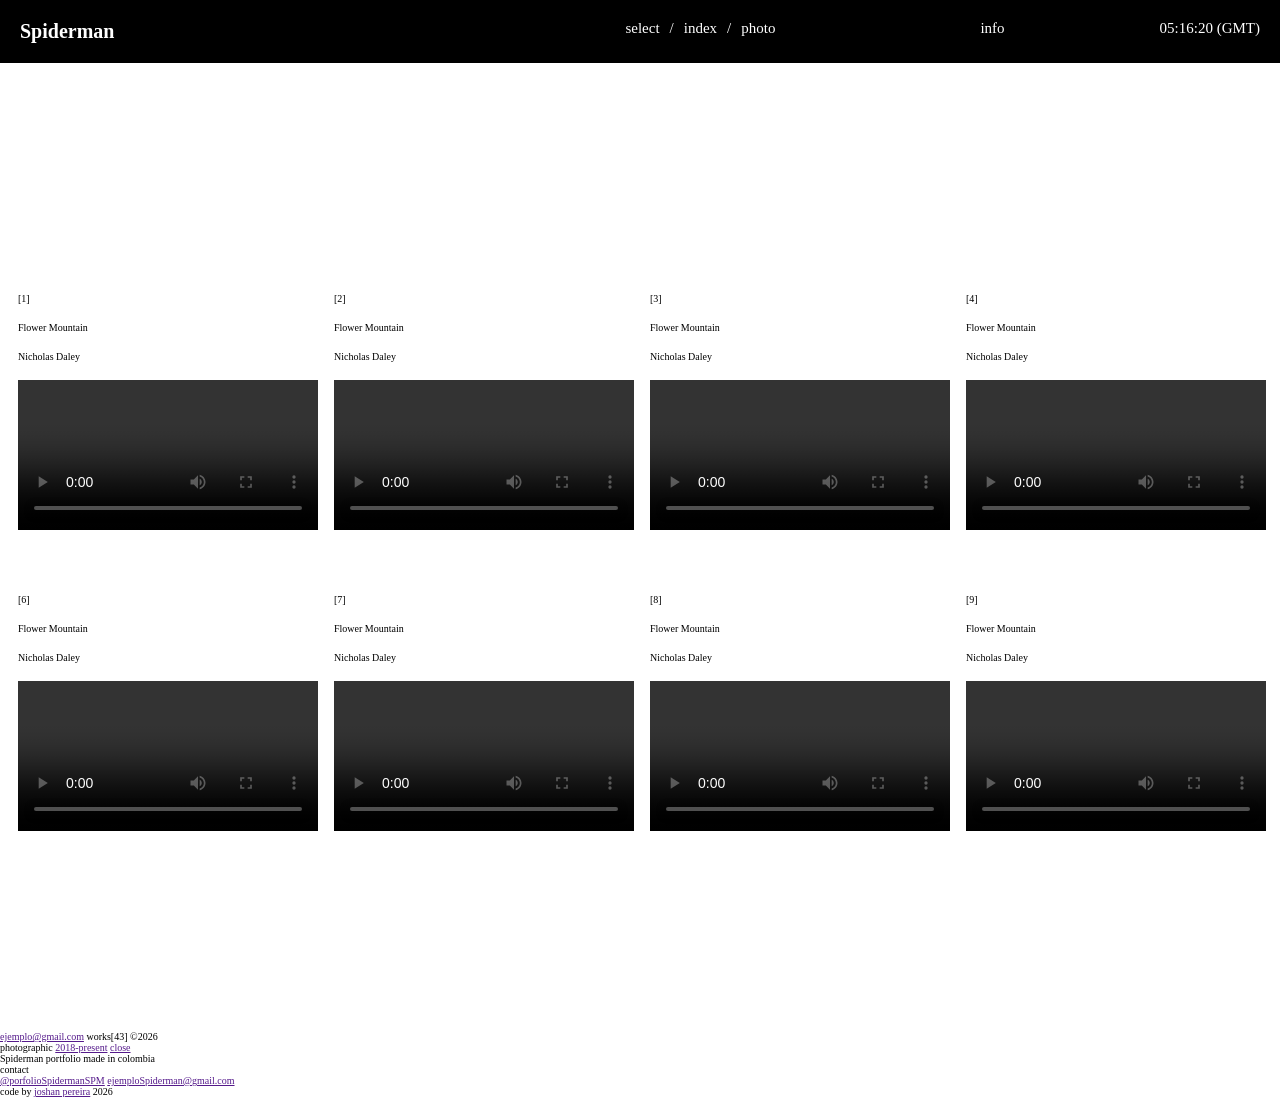
==== index.html @ a4f1843d "se creó el archivo index.html y se actualizó la navegación en index2.html y photo.html" ====
<!DOCTYPE html>
<html lang="en">
<head>
    <meta charset="UTF-8">
    <meta name="viewport" content="width=device-width, initial-scale=1.0">
    <title>Spiderman - porfolio</title>
    <link rel="stylesheet" href="css/styles.css">
</head>
<body>
    <header class="encabezado-principal">
        <nav>
            <a href="select.html">Spiderman</a>
            <div class="nav-right">
                <ul>
                    <li><a href="index.html">select</a></li>
                    <span>/</span>
                    <li><a href="index2.html">index</a></li>
                    <span>/</span>
                    <li><a href="photo.html">photo</a></li>    
                </ul>
                <div>
                    <a href="">info</a>
                    <p>05:16:20 (GMT)</p>
                </div>
            </div>
            
        </nav>
    </header>
    <main>
        <section class="home">
            <div>
                <p><span>[1]</span></p>
                <span>Flower Mountain</span>
                <span>Nicholas Daley</span>
                <video src="media/edit1.mp4" controls></video>
            </div>
            <div>
                <p><span>[2]</span></p>
                <span>Flower Mountain</span>
                <span>Nicholas Daley</span>
                <video src="media/edit2.mp4" controls></video>
            </div>
            <div>
                <p><span>[3]</span></p>
                <span>Flower Mountain</span>
                <span>Nicholas Daley</span>
                <video src="media/edit3.mp4" controls></video>
            </div>
            <div>
                <p><span>[4]</span></p>
                <span>Flower Mountain</span>
                <span>Nicholas Daley</span>
                <video src="media/edit4.mp4" controls></video>
            </div>
            <div>
                <p><span>[5]</span></p>
                <span>Flower Mountain</span>
                <span>Nicholas Daley</span>
                <video src="media/edit5.mp4" controls></video>
            </div>
            <div>
                <p><span>[6]</span></p>
                <span>Flower Mountain</span>
                <span>Nicholas Daley</span>
                <video src="media/edit6.mp4" controls></video>
            </div>
            <div>
                <p><span>[7]</span></p>
                <span>Flower Mountain</span>
                <span>Nicholas Daley</span>
                <video src="media/edit7.mp4" controls></video>
            </div>
            <div>
                <p><span>[8]</span></p>
                <span>Flower Mountain</span>
                <span>Nicholas Daley</span>
                <video src="media/edit8.mp4" controls></video>
            </div>
            <div>
                <p><span>[9]</span></p>
                <span>Flower Mountain</span>
                <span>Nicholas Daley</span>
                <video src="media/edit9.mp4" controls></video>
            </div>
            <div>
                <p><span>[10]</span></p>
                <span>Flower Mountain</span>
                <span>Nicholas Daley</span>
                <video src="media/edit10.mp4" controls></video>
            </div>
        </section>


    </main>
    <footer>
        <span><a href="">ejemplo@gmail.com</a></span>
        <span>works[43]</span>
        <span>©2026</span>
    </footer>

    <div>
        <nav>
            <span>photographic</span>
            <a href="">2018-present</a>
            <a href="">close</a>
        </nav>
        <section>
            <div>
                <p>Spiderman portfolio made in colombia</p>
            </div>
            <div>
                <p>contact</p>
                <a href="">@porfolioSpidermanSPM</a>
                <a href="">ejemploSpiderman@gmail.com</a>
            </div>
            <div>
                <span>code by <a href="">joshan pereira</a></span>
                <span>2026</span>
            </div>

        </section>

    </div>

</body>
</html>
---- css/styles.css ----
* {
    margin: 0;
    padding: 0;
    box-sizing: border-box;
}


html{
    font-size: 62.5%;
}

.encabezado-principal {
    background-color: #000000;
    color: #fff;
    padding: 2rem;
    text-align: center;
}

.encabezado-principal > nav {
    display: flex;
    justify-content: space-between;
    gap: 2rem;
}


.encabezado-principal > nav > a {
    color: #fff;
    text-decoration: none;
    font-size: 2rem;
    font-weight: bold;
}

.nav-right {
    display: flex;
    gap: 10rem;
}

.nav-right > ul {
    display: flex;
    gap: 1rem;
    list-style: none;
    margin-right: 10.5rem;
}

.nav-right > ul > li {
    font-size: 1.5rem;
    color: #fff;
}

.nav-right > ul > li > a {
    color: #fff;
    text-decoration: none;
}

.nav-right > ul > span {
    color: #fff;
    font-size: 1.5rem;
}


.nav-right > div {
    display: flex;
    gap: 5rem;
}

.nav-right > div > a {
    color: #fff;
    text-decoration: none;
    font-size: 1.5rem;
}

.nav-right > div > p {
    color: #fff;
    font-size: 1.5rem;
    margin-left: 10.5rem;
}

.home {
    display: grid;
    grid-template-columns: repeat(5, 1fr);
    padding: 23rem 1.8rem 20rem;
    column-gap: 1.6rem;
    row-gap: 6.4rem;
}

.home > div {
    display: flex;
    flex-direction: column;
    gap: 1.8rem;
}
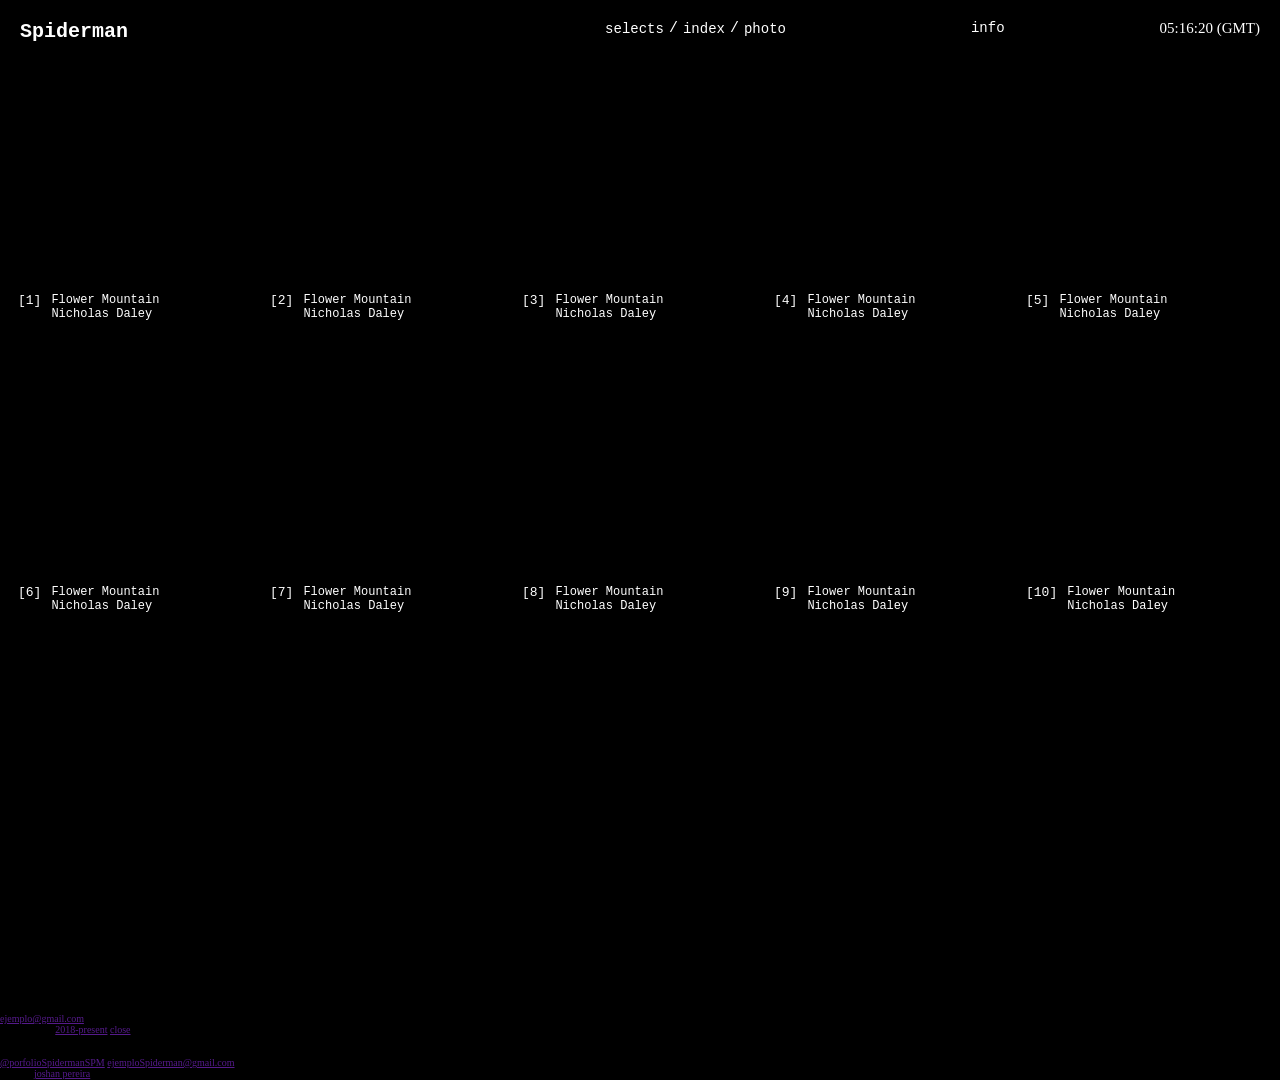
==== commit 18c64421: "se agregaron nuevas fuentes y se mejoró la estructura de estilos en styles.css; se actualizaron los " ====
--- a/index.html
+++ b/index.html
@@ -1,126 +1,201 @@
-<!DOCTYPE html>
+<!doctype html>
 <html lang="en">
-<head>
-    <meta charset="UTF-8">
-    <meta name="viewport" content="width=device-width, initial-scale=1.0">
+  <head>
+    <meta charset="UTF-8" />
+    <meta name="viewport" content="width=device-width, initial-scale=1.0" />
     <title>Spiderman - porfolio</title>
-    <link rel="stylesheet" href="css/styles.css">
-</head>
-<body>
+    <link rel="stylesheet" href="css/styles.css" />
+  </head>
+  <body>
     <header class="encabezado-principal">
-        <nav>
-            <a href="select.html">Spiderman</a>
-            <div class="nav-right">
-                <ul>
-                    <li><a href="index.html">select</a></li>
-                    <span>/</span>
-                    <li><a href="index2.html">index</a></li>
-                    <span>/</span>
-                    <li><a href="photo.html">photo</a></li>    
-                </ul>
-                <div>
-                    <a href="">info</a>
-                    <p>05:16:20 (GMT)</p>
-                </div>
-            </div>
-            
-        </nav>
+      <nav>
+        <a href="select.html">Spiderman</a>
+        <div class="nav-right">
+          <ul>
+            <li><a href="index.html">selects</a></li>
+            <span>/</span>
+            <li><a href="index2.html">index</a></li>
+            <span>/</span>
+            <li><a href="photo.html">photo</a></li>
+          </ul>
+          <div>
+            <a href="">info</a>
+            <p>05:16:20 (GMT)</p>
+          </div>
+        </div>
+      </nav>
     </header>
     <main>
-        <section class="home">
-            <div>
-                <p><span>[1]</span></p>
-                <span>Flower Mountain</span>
-                <span>Nicholas Daley</span>
-                <video src="media/edit1.mp4" controls></video>
-            </div>
-            <div>
-                <p><span>[2]</span></p>
-                <span>Flower Mountain</span>
-                <span>Nicholas Daley</span>
-                <video src="media/edit2.mp4" controls></video>
-            </div>
-            <div>
-                <p><span>[3]</span></p>
-                <span>Flower Mountain</span>
-                <span>Nicholas Daley</span>
-                <video src="media/edit3.mp4" controls></video>
-            </div>
-            <div>
-                <p><span>[4]</span></p>
-                <span>Flower Mountain</span>
-                <span>Nicholas Daley</span>
-                <video src="media/edit4.mp4" controls></video>
-            </div>
-            <div>
-                <p><span>[5]</span></p>
-                <span>Flower Mountain</span>
-                <span>Nicholas Daley</span>
-                <video src="media/edit5.mp4" controls></video>
-            </div>
-            <div>
-                <p><span>[6]</span></p>
-                <span>Flower Mountain</span>
-                <span>Nicholas Daley</span>
-                <video src="media/edit6.mp4" controls></video>
-            </div>
-            <div>
-                <p><span>[7]</span></p>
-                <span>Flower Mountain</span>
-                <span>Nicholas Daley</span>
-                <video src="media/edit7.mp4" controls></video>
-            </div>
-            <div>
-                <p><span>[8]</span></p>
-                <span>Flower Mountain</span>
-                <span>Nicholas Daley</span>
-                <video src="media/edit8.mp4" controls></video>
-            </div>
-            <div>
-                <p><span>[9]</span></p>
-                <span>Flower Mountain</span>
-                <span>Nicholas Daley</span>
-                <video src="media/edit9.mp4" controls></video>
-            </div>
-            <div>
-                <p><span>[10]</span></p>
-                <span>Flower Mountain</span>
-                <span>Nicholas Daley</span>
-                <video src="media/edit10.mp4" controls></video>
-            </div>
-        </section>
-
-
+      <section class="home">
+        <div class="card">
+          <div class="card-header">
+            <span class="indice">[1]</span>
+
+            <div class="card-texto">
+              <span>Flower Mountain</span>
+              <span>Nicholas Daley</span>
+            </div>
+          </div>
+
+          <a href="#" class="card-media">
+            <video src="media/edit1.mp4" autoplay muted loop></video>
+          </a>
+        </div>
+
+        <div class="card">
+          <div class="card-header">
+            <span class="indice">[2]</span>
+
+            <div class="card-texto">
+              <span>Flower Mountain</span>
+              <span>Nicholas Daley</span>
+            </div>
+          </div>
+
+          <a href="#" class="card-media">
+            <video src="media/edit2.mp4" autoplay muted loop></video>
+          </a>
+        </div>
+        <div class="card">
+          <div class="card-header">
+            <span class="indice">[3]</span>
+
+            <div class="card-texto">
+              <span>Flower Mountain</span>
+              <span>Nicholas Daley</span>
+            </div>
+          </div>
+
+          <a href="#" class="card-media">
+            <video src="media/edit3.mp4" autoplay muted loop></video>
+          </a>
+        </div>
+        <div class="card">
+          <div class="card-header">
+            <span class="indice">[4]</span>
+
+            <div class="card-texto">
+              <span>Flower Mountain</span>
+              <span>Nicholas Daley</span>
+            </div>
+          </div>
+
+          <a href="#" class="card-media">
+            <video src="media/edit4.mp4" autoplay muted loop></video>
+          </a>
+        </div>
+        <div class="card">
+          <div class="card-header">
+            <span class="indice">[5]</span>
+
+            <div class="card-texto">
+              <span>Flower Mountain</span>
+              <span>Nicholas Daley</span>
+            </div>
+          </div>
+
+          <a href="#" class="card-media">
+            <video src="media/edit5.mp4" autoplay muted loop></video>
+          </a>
+        </div>
+        <div class="card">
+          <div class="card-header">
+            <span class="indice">[6]</span>
+
+            <div class="card-texto">
+              <span>Flower Mountain</span>
+              <span>Nicholas Daley</span>
+            </div>
+          </div>
+
+          <a href="#" class="card-media">
+            <video src="media/edit6.mp4" autoplay muted loop></video>
+          </a>
+        </div>
+        <div class="card">
+          <div class="card-header">
+            <span class="indice">[7]</span>
+
+            <div class="card-texto">
+              <span>Flower Mountain</span>
+              <span>Nicholas Daley</span>
+            </div>
+          </div>
+
+          <a href="#" class="card-media">
+            <video src="media/edit7.mp4" autoplay muted loop></video>
+          </a>
+        </div>
+        <div class="card">
+          <div class="card-header">
+            <span class="indice">[8]</span>
+
+            <div class="card-texto">
+              <span>Flower Mountain</span>
+              <span>Nicholas Daley</span>
+            </div>
+          </div>
+
+          <a href="#" class="card-media">
+            <video src="media/edit8.mp4" autoplay muted loop></video>
+          </a>
+        </div>
+        <div class="card">
+          <div class="card-header">
+            <span class="indice">[9]</span>
+
+            <div class="card-texto">
+              <span>Flower Mountain</span>
+              <span>Nicholas Daley</span>
+            </div>
+          </div>
+
+          <a href="#" class="card-media">
+            <video src="media/edit9.mp4" autoplay muted loop></video>
+          </a>
+        </div>
+        <div class="card">
+          <div class="card-header">
+            <span class="indice">[10]</span>
+
+            <div class="card-texto">
+              <span>Flower Mountain</span>
+              <span>Nicholas Daley</span>
+            </div>
+          </div>
+
+          <a href="#" class="card-media">
+            <video src="media/edit10.mp4" autoplay muted loop></video>
+          </a>
+        </div>
+      </section>
     </main>
     <footer>
-        <span><a href="">ejemplo@gmail.com</a></span>
-        <span>works[43]</span>
-        <span>©2026</span>
+      <span><a href="">ejemplo@gmail.com</a></span>
+      <span>works[43]</span>
+      <span>©2026</span>
     </footer>
 
-    <div>
-        <nav>
-            <span>photographic</span>
-            <a href="">2018-present</a>
-            <a href="">close</a>
-        </nav>
-        <section>
-            <div>
-                <p>Spiderman portfolio made in colombia</p>
-            </div>
-            <div>
-                <p>contact</p>
-                <a href="">@porfolioSpidermanSPM</a>
-                <a href="">ejemploSpiderman@gmail.com</a>
-            </div>
-            <div>
-                <span>code by <a href="">joshan pereira</a></span>
-                <span>2026</span>
-            </div>
-
-        </section>
-
-    </div>
-
-</body>
-</html>+    <section>
+      <nav>
+        <span>photographic</span>
+        <a href="">2018-present</a>
+        <a href="">close</a>
+      </nav>
+      <section>
+        <div>
+          <p>Spiderman portfolio made in colombia</p>
+        </div>
+        <div>
+          <p>contact</p>
+          <a href="">@porfolioSpidermanSPM</a>
+          <a href="">ejemploSpiderman@gmail.com</a>
+        </div>
+        <div>
+          <span>code by <a href="">joshan pereira</a></span>
+          <span>2026</span>
+        </div>
+      </section>
+    </section>
+  </body>
+</html>
--- a/css/styles.css
+++ b/css/styles.css
@@ -1,7 +1,29 @@
+@font-face {
+    font-family: "Geist Mono", monospace;
+    src: url(../font/Geist_Mono/GeistMono-VariableFont_wght.ttf) format("truetype");
+}
+
+@font-face {
+    font-family: 'Switzer Regular' monospace;
+    src: url(../font/Switzer/Switzer-Black.otf) format("truetype");
+
+}
+
+
 * {
     margin: 0;
     padding: 0;
     box-sizing: border-box;
+}
+
+:root{
+    --bg:#000000;
+    --font-primary: 'Switzer Regular', monospace;
+    --font-secondary: 'Geist Mono', monospace;
+}
+
+body {
+    background-color: var(--bg);
 }
 
 
@@ -10,7 +32,7 @@
 }
 
 .encabezado-principal {
-    background-color: #000000;
+    background-color: var(--bg);
     color: #fff;
     padding: 2rem;
     text-align: center;
@@ -27,17 +49,18 @@
     color: #fff;
     text-decoration: none;
     font-size: 2rem;
-    font-weight: bold;
+    font-family: var(--font-primary);
+    font-weight: 900;
 }
 
 .nav-right {
     display: flex;
-    gap: 10rem;
+    gap: 8rem;
 }
 
 .nav-right > ul {
     display: flex;
-    gap: 1rem;
+    gap: 0.5rem;
     list-style: none;
     margin-right: 10.5rem;
 }
@@ -50,11 +73,17 @@
 .nav-right > ul > li > a {
     color: #fff;
     text-decoration: none;
+    font-size: 1.4rem;
+    text-align: center;
+    font-weight: 200;
+    font-family: var(--font-primary);
 }
 
 .nav-right > ul > span {
     color: #fff;
     font-size: 1.5rem;
+    font: 900;
+    font-family: var(--font-primary);
 }
 
 
@@ -67,6 +96,10 @@
     color: #fff;
     text-decoration: none;
     font-size: 1.5rem;
+    font-size: 1.4rem;
+    text-align: center;
+    font-weight: 500;
+    font-family: var(--font-primary);
 }
 
 .nav-right > div > p {
@@ -83,9 +116,46 @@
     row-gap: 6.4rem;
 }
 
-.home > div {
-    display: flex;
-    flex-direction: column;
-    gap: 1.8rem;
+.card{
+    display:flex;
+    flex-direction:column;
+    gap:1rem;
 }
 
+
+.card-header{
+    display:flex;
+    align-items:flex-start;
+    gap:1rem;
+}
+
+.indice{
+    font-size:1.3rem;
+    color:white;
+    font-family: var(--font-secondary);
+}
+
+.card-texto{
+    display:flex;
+    flex-direction:column;
+    font-family: var(--font-primary);
+    font-size:1.2rem;
+    color:white;
+}
+
+.card-texto :nth-child(1){
+    font-family: var(--font-primary);
+}
+
+.card-media{
+    display:block;
+    width:100%;
+    height:19rem;
+    overflow:hidden;
+}
+
+.card-media video{
+    width:100%;
+    height:100%;
+    object-fit:cover;
+}
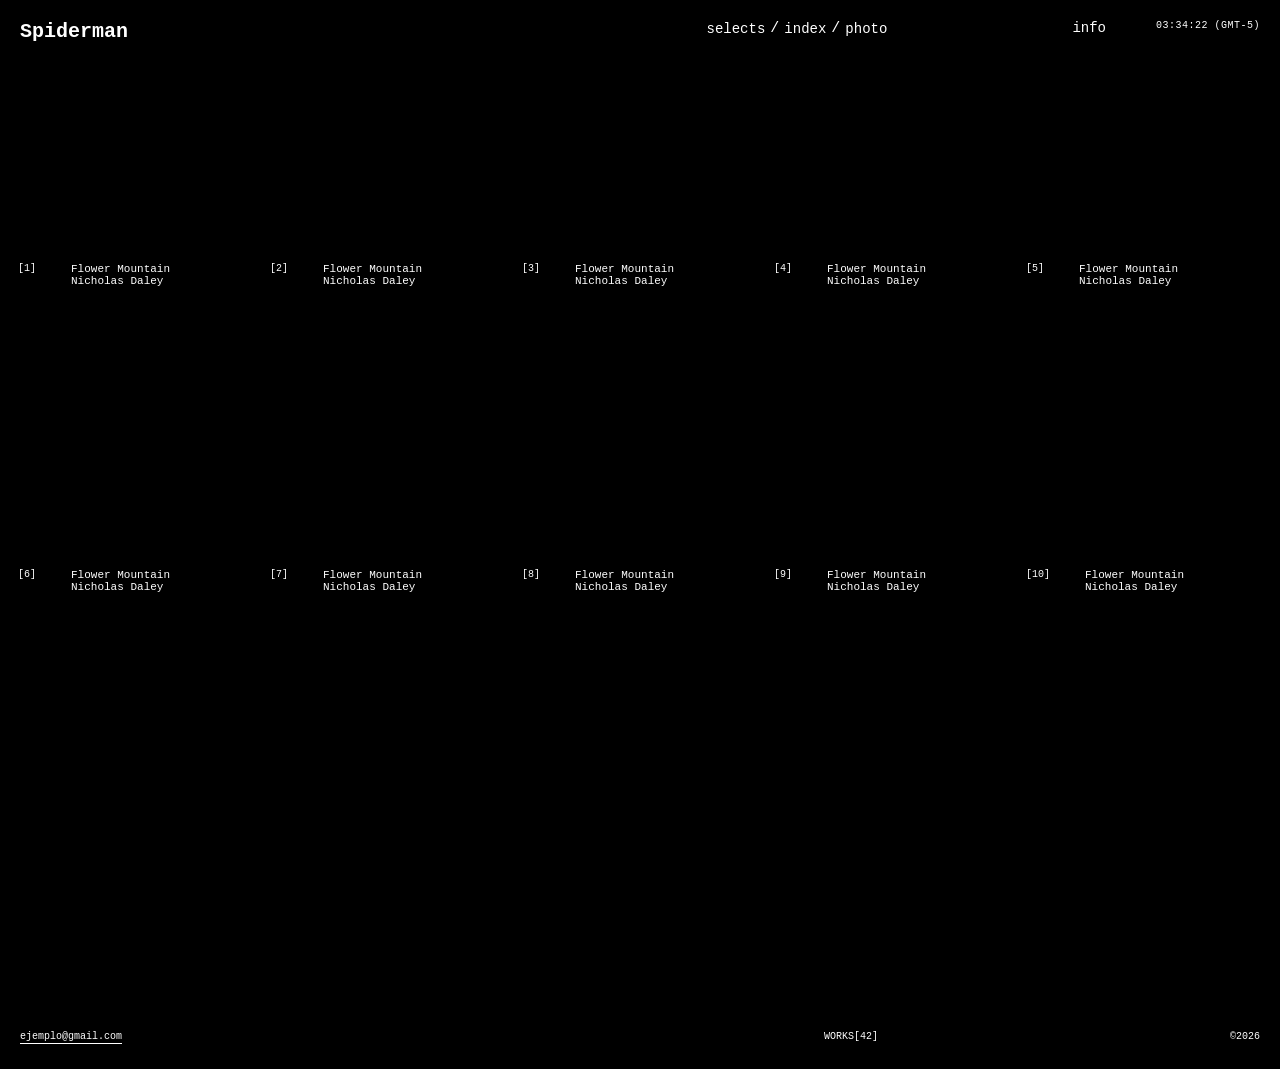
==== commit 94423421: "se crearon todos los ajustes de las secciones de photo" ====
--- a/index.html
+++ b/index.html
@@ -14,13 +14,13 @@
           <ul>
             <li><a href="index.html">selects</a></li>
             <span>/</span>
-            <li><a href="index2.html">index</a></li>
+            <li><a href="indice.html">index</a></li>
             <span>/</span>
             <li><a href="photo.html">photo</a></li>
           </ul>
           <div>
             <a href="">info</a>
-            <p>05:16:20 (GMT)</p>
+            <div class="clock" id="gmt-clock">00:00:00 (GMT)</div>
           </div>
         </div>
       </nav>
@@ -171,12 +171,12 @@
       </section>
     </main>
     <footer>
-      <span><a href="">ejemplo@gmail.com</a></span>
-      <span>works[43]</span>
+      <a href="">ejemplo@gmail.com</a>
+      <span>WORKS[42]</span>
       <span>©2026</span>
     </footer>
 
-    <section>
+    <section class="box-oculta">
       <nav>
         <span>photographic</span>
         <a href="">2018-present</a>
@@ -197,5 +197,7 @@
         </div>
       </section>
     </section>
+
+    <script src="js/clock.js"></script>
   </body>
 </html>
--- a/css/styles.css
+++ b/css/styles.css
@@ -26,6 +26,11 @@
     background-color: var(--bg);
 }
 
+/* Ocultar la barra de desplazamiento en navegadores basados en WebKit */
+html::-webkit-scrollbar {
+  display: none;
+}
+
 
 html{
     font-size: 62.5%;
@@ -108,10 +113,16 @@
     margin-left: 10.5rem;
 }
 
+.clock {
+  font-family: "Monaco", "Courier New", monospace;
+  font-size: 10px;
+  letter-spacing: 0.5px;
+}
+
 .home {
     display: grid;
     grid-template-columns: repeat(5, 1fr);
-    padding: 23rem 1.8rem 20rem;
+    padding: 20rem 1.8rem 20rem;
     column-gap: 1.6rem;
     row-gap: 6.4rem;
 }
@@ -130,7 +141,7 @@
 }
 
 .indice{
-    font-size:1.3rem;
+    font-size:1rem;
     color:white;
     font-family: var(--font-secondary);
 }
@@ -139,8 +150,9 @@
     display:flex;
     flex-direction:column;
     font-family: var(--font-primary);
-    font-size:1.2rem;
+    font-size:1.1rem;
     color:white;
+    padding: 0 0 1.8rem 2.5rem;
 }
 
 .card-texto :nth-child(1){
@@ -158,4 +170,33 @@
     width:100%;
     height:100%;
     object-fit:cover;
-}+}
+
+.box-oculta{
+    display:none;
+}
+
+
+footer{
+    display:flex;
+    justify-content:space-between;
+    gap:2rem;
+    padding:2rem;
+    font-family: var(--font-primary);
+    font-size:1rem;
+    color:white;
+}
+
+
+footer > a {
+    color: #fff;
+    text-decoration: none;
+    border-bottom: 0.1rem solid #fff;
+    padding-bottom: 0.1rem;
+
+}
+
+footer > span:nth-child(3){font-size: 1rem;}
+
+footer > span:nth-child(2){margin-left: 35rem;}
+
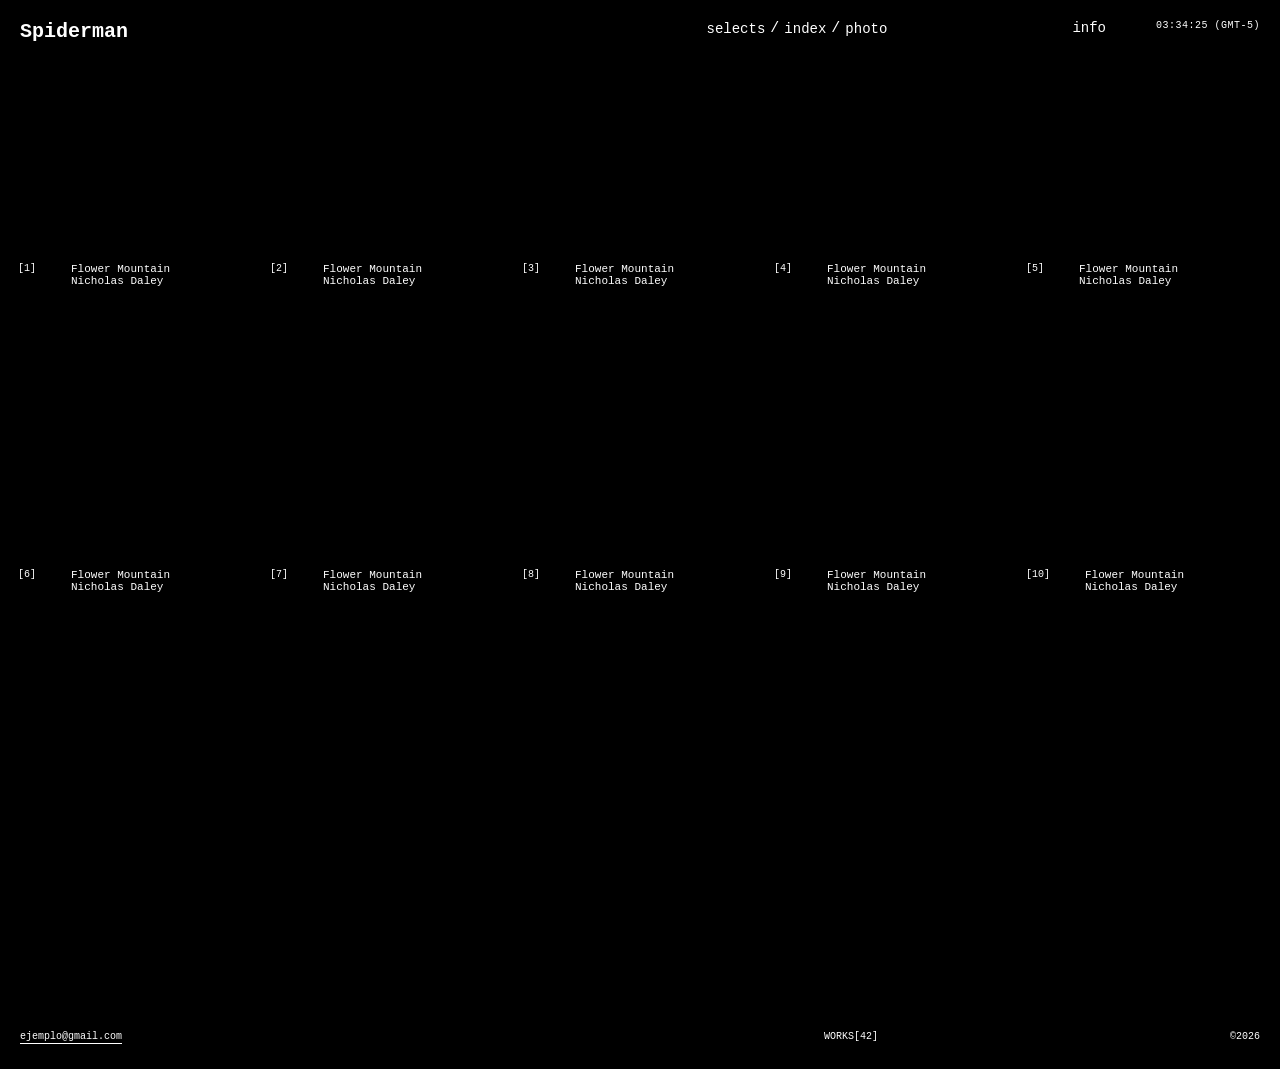
==== commit 5230c255: "se hicieron las animaciones de inde e indice, (tiene algunos fallos)" ====
--- a/index.html
+++ b/index.html
@@ -7,7 +7,7 @@
     <link rel="stylesheet" href="css/styles.css" />
   </head>
   <body>
-    <header class="encabezado-principal">
+    <header class="encabezado-principal" id="header-principal">
       <nav>
         <a href="select.html">Spiderman</a>
         <div class="nav-right">
@@ -199,5 +199,6 @@
     </section>
 
     <script src="js/clock.js"></script>
+    <script src="js/index.js"></script>
   </body>
 </html>
--- a/css/styles.css
+++ b/css/styles.css
@@ -200,3 +200,52 @@
 
 footer > span:nth-child(2){margin-left: 35rem;}
 
+/* ── HOVER EFFECT index.html ── */
+.card-media {
+  transform: translateZ(0);
+  backface-visibility: hidden;
+}
+
+.card-media video {
+  transition: opacity 0.6s ease;
+}
+
+.card-header {
+  position: relative;
+  z-index: 102;
+  transition: opacity 0.4s ease;
+}
+
+body.hovering #header-principal {
+  background: rgba(0, 0, 0, 0);
+  position: fixed;
+  top: 0; left: 0; right: 0;
+  z-index: 500;
+}
+
+body.hovering .card:not(.active) .card-media {
+  opacity: 0;
+}
+
+body.hovering .card-header {
+  opacity: 0.45;
+  color: #fff;
+}
+
+body.hovering .card.active .card-media {
+  opacity: 1;
+  z-index: 101;
+}
+
+body.hovering .card.active .card-header {
+  opacity: 1;
+}
+
+#video-bg {
+  position: fixed;
+  top: 0; left: 0;
+  width: 100vw; height: 100vh;
+  object-fit: cover;
+  z-index: 100;
+  pointer-events: none;
+}
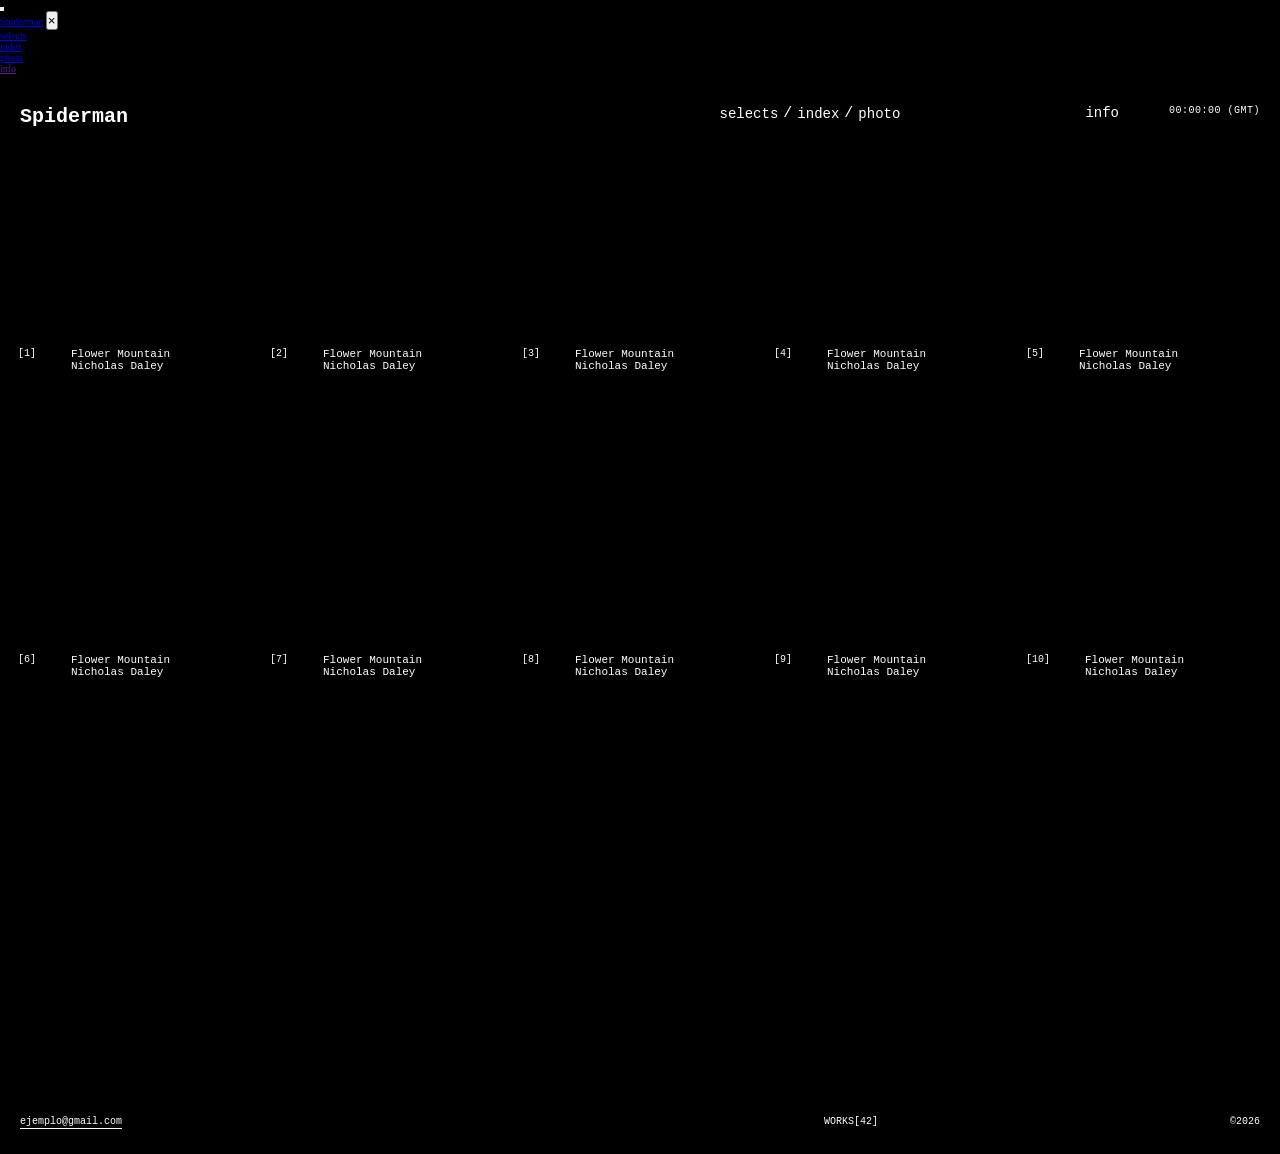
==== commit 0d12b0d8: "se crearon las animaciones que faltaban (faltan unos detallitos)" ====
--- a/index.html
+++ b/index.html
@@ -5,8 +5,33 @@
     <meta name="viewport" content="width=device-width, initial-scale=1.0" />
     <title>Spiderman - porfolio</title>
     <link rel="stylesheet" href="css/styles.css" />
+    <link rel="stylesheet" href="css/responsive-index.css" />
   </head>
   <body>
+    <!-- Menú Hamburguesa -->
+    <button id="menu-toggle" class="menu-toggle">
+      <span></span>
+      <span></span>
+      <span></span>
+    </button>
+
+    <!-- Menú Lateral -->
+    <nav id="side-menu" class="side-menu">
+      <div class="menu-header">
+        <a href="select.html">Spiderman</a>
+        <button id="menu-close" class="menu-close">×</button>
+      </div>
+      <ul class="menu-nav">
+        <li><a href="index.html">selects</a></li>
+        <li><a href="indice.html">index</a></li>
+        <li><a href="photo.html">photo</a></li>
+      </ul>
+      <div class="menu-footer">
+        <a href="">info</a>
+        <div class="clock" id="gmt-clock">00:00:00 (GMT)</div>
+      </div>
+    </nav>
+
     <header class="encabezado-principal" id="header-principal">
       <nav>
         <a href="select.html">Spiderman</a>
@@ -177,28 +202,42 @@
     </footer>
 
     <section class="box-oculta">
-      <nav>
-        <span>photographic</span>
-        <a href="">2018-present</a>
-        <a href="">close</a>
+      <nav class="box-nav">
+        <span class="sp">spiderman</span>
+        <div class="box-nav-titulo">
+          <span>Photographic works</span>
+          <span>2018—Present</span>
+        </div>
+        <a href="" class="box-close">Close</a>
       </nav>
-      <section>
-        <div>
-          <p>Spiderman portfolio made in colombia</p>
-        </div>
-        <div>
-          <p>contact</p>
+      <div class="box-contenido">
+        <div class="box-descripcion">
+          <p>Spiderman portfolio made<br />in Colombia.</p>
+        </div>
+        <div class="box-contacto">
+          <p>Contact</p>
           <a href="">@porfolioSpidermanSPM</a>
           <a href="">ejemploSpiderman@gmail.com</a>
         </div>
-        <div>
-          <span>code by <a href="">joshan pereira</a></span>
+        <div class="box-accolades">
+          <p>Accolades</p>
           <span>2026</span>
-        </div>
-      </section>
+          <span>Best portfolio — Colombia</span>
+        </div>
+        <div class="box-representacion">
+          <p>Representation</p>
+          <span>Colombia</span>
+          <a href="">Joshan Pereira</a>
+        </div>
+        <div class="box-footer">
+          <span>Code by <a href="">Joshan Pereira</a></span>
+          <span>©2026</span>
+        </div>
+      </div>
     </section>
 
     <script src="js/clock.js"></script>
     <script src="js/index.js"></script>
+    <script src="js/menu-hamburguesa.js"></script>
   </body>
 </html>
--- a/css/styles.css
+++ b/css/styles.css
@@ -172,10 +172,174 @@
     object-fit:cover;
 }
 
-.box-oculta{
-    display:none;
-}
-
+
+
+/* ── INFO PANEL ── */
+
+body:has(.box-oculta.visible) .encabezado-principal {
+  opacity: 0;
+  pointer-events: none;
+  transition: opacity 0.3s ease;
+}
+
+.box-oculta {
+  display: block;
+  position: fixed;
+  top: 0; left: 0;
+  width: 100vw; height: 100vh;
+  z-index: 800;
+  opacity: 0;
+  pointer-events: none;
+  transition: opacity 0.6s ease;
+  overflow-y: auto;
+}
+
+.box-oculta::before {
+  content: '';
+  position: fixed;
+  top: 0; left: 0;
+  width: 100%; height: 100%;
+  background: rgba(0, 0, 0, 0.6);
+  backdrop-filter: blur(14px);
+  -webkit-backdrop-filter: blur(14px);
+  mask-image: linear-gradient(to bottom, transparent 0%, black 55%);
+  -webkit-mask-image: linear-gradient(to bottom, transparent 0%, black 55%);
+  z-index: -1;
+}
+
+.box-oculta.visible {
+  opacity: 1;
+  pointer-events: all;
+}
+
+/* Nav del panel */
+.box-nav {
+  display: flex;
+  justify-content: flex-end;
+  align-items: center;
+  padding: 2rem 2.4rem;
+  width: 100%;
+}
+
+.sp {
+  margin-right: 87rem;
+}
+
+.box-nav span,
+.box-nav a {
+  color: #fff;
+  text-decoration: none;
+  font-family: var(--font-primary);
+  font-size: 1.4rem;
+}
+
+.box-nav-titulo {
+  display: flex;
+  flex-direction: column;
+  align-items: center;
+  gap: 2px;
+  margin-right: 20rem;
+}
+
+.box-nav-titulo span:nth-child(2) {
+  text-decoration: underline;
+  text-underline-offset: 3px;
+}
+
+.box-close {
+  cursor: pointer;
+  opacity: 0.7;
+  transition: opacity 0.2s ease;
+  margin-right: 25rem;
+}
+
+.box-close:hover { opacity: 1; }
+
+/* Animación elemento por elemento */
+.box-nav,
+.box-descripcion,
+.box-contacto,
+.box-accolades,
+.box-representacion,
+.box-footer {
+  opacity: 0;
+  transform: translateY(-10px);
+  transition: opacity 0.4s ease, transform 0.4s ease;
+}
+
+.box-oculta.visible .box-nav         { opacity: 1; transform: translateY(0); transition-delay: 0.05s; }
+.box-oculta.visible .box-descripcion { opacity: 1; transform: translateY(0); transition-delay: 0.15s; }
+.box-oculta.visible .box-contacto    { opacity: 1; transform: translateY(0); transition-delay: 0.25s; }
+.box-oculta.visible .box-accolades   { opacity: 1; transform: translateY(0); transition-delay: 0.35s; }
+.box-oculta.visible .box-representacion { opacity: 1; transform: translateY(0); transition-delay: 0.45s; }
+.box-oculta.visible .box-footer      { opacity: 1; transform: translateY(0); transition-delay: 0.55s; }
+
+/* Contenido */
+.box-contenido {
+  position: absolute;
+  right: 4rem;
+  top: 8rem;
+  width: 28rem;
+  display: flex;
+  flex-direction: column;
+  gap: 4rem;
+}
+
+.box-descripcion p,
+.box-contacto p,
+.box-accolades p,
+.box-representacion p {
+  font-family: var(--font-secondary);
+  font-size: 1rem;
+  color: #fff;
+  letter-spacing: 0.08em;
+  text-transform: uppercase;
+  margin-bottom: 1.2rem;
+  opacity: 0.5;
+}
+
+.box-descripcion p:first-child {
+  opacity: 1;
+  text-transform: none;
+  line-height: 1.6;
+  letter-spacing: 0.05em;
+}
+
+.box-contacto a,
+.box-accolades span,
+.box-representacion span,
+.box-representacion a {
+  display: block;
+  font-family: var(--font-secondary);
+  font-size: 1rem;
+  color: #fff;
+  text-decoration: none;
+  letter-spacing: 0.06em;
+  line-height: 1.8;
+}
+
+.box-contacto a,
+.box-representacion a {
+  text-decoration: underline;
+  text-underline-offset: 3px;
+}
+
+.box-footer {
+  display: flex;
+  flex-direction: column;
+  gap: 4px;
+  margin-top: 4rem;
+  opacity: 0.4;
+}
+
+.box-footer span,
+.box-footer a {
+  font-family: var(--font-secondary);
+  font-size: 0.9rem;
+  color: #fff;
+  text-decoration: none;
+  letter-spacing: 0.06em;
+}
 
 footer{
     display:flex;
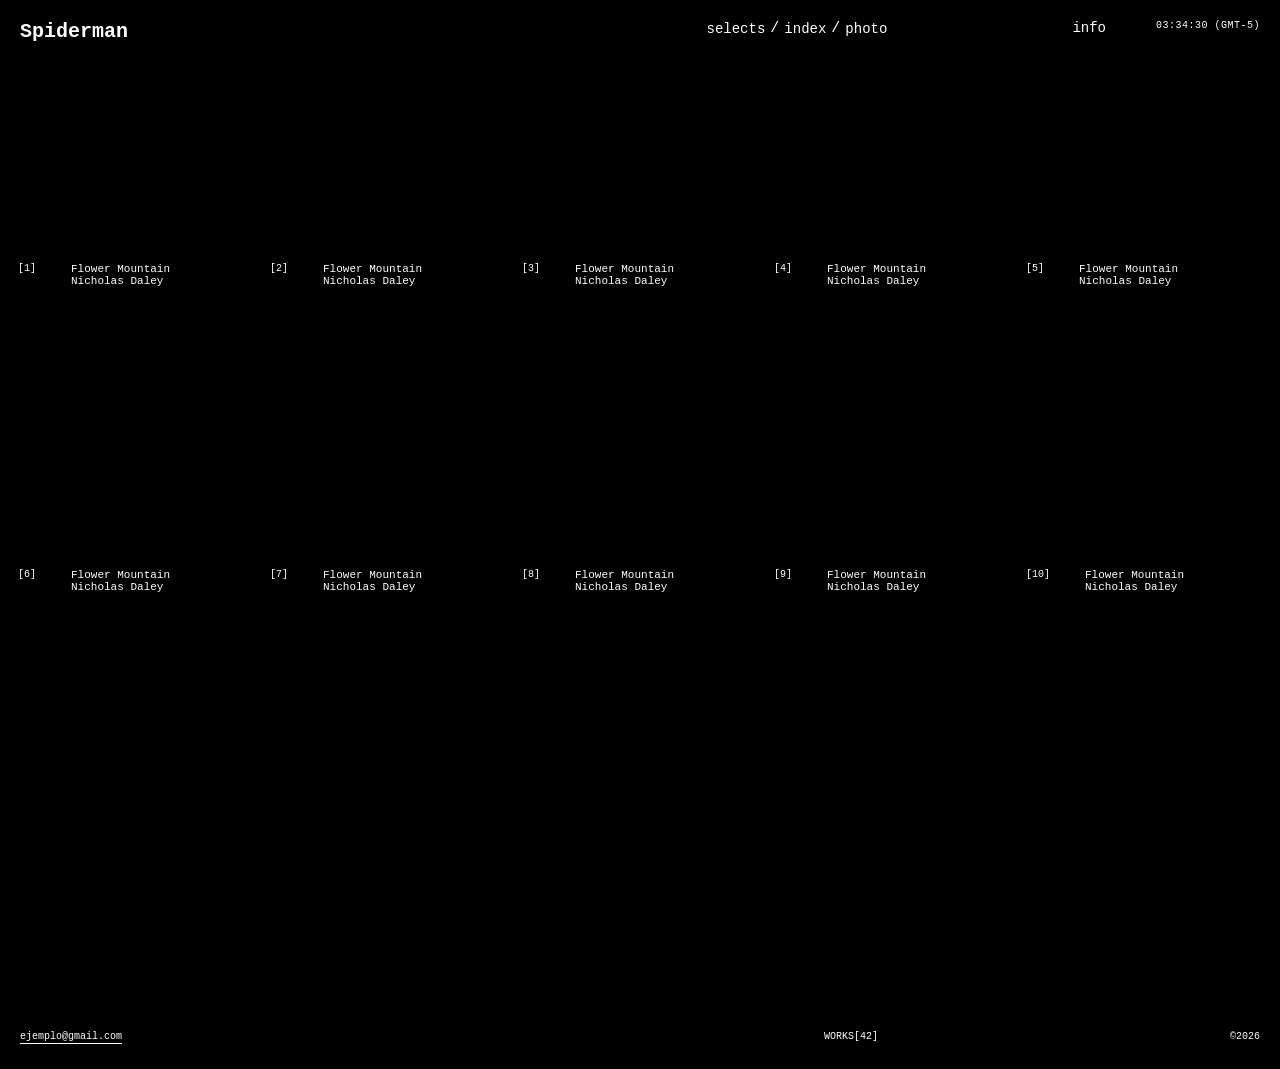
==== commit 427224cf: "se arreglo bug del reloj" ====
--- a/index.html
+++ b/index.html
@@ -28,7 +28,7 @@
       </ul>
       <div class="menu-footer">
         <a href="">info</a>
-        <div class="clock" id="gmt-clock">00:00:00 (GMT)</div>
+        <div class="clock" id="gmt-clock-menu">00:00:00 (GMT)</div>
       </div>
     </nav>
 
@@ -45,7 +45,7 @@
           </ul>
           <div>
             <a href="">info</a>
-            <div class="clock" id="gmt-clock">00:00:00 (GMT)</div>
+            <div class="clock" id="gmt-clock-header">00:00:00 (GMT)</div>
           </div>
         </div>
       </nav>
--- a/css/responsive-index.css
+++ b/css/responsive-index.css
@@ -0,0 +1,475 @@
+/* ── RESPONSIVE INDEX.HTML ───────────────────────────────────── */
+
+/* Menú Hamburguesa - Oculto por defecto */
+.menu-toggle {
+  display: none;
+  position: fixed;
+  top: 1rem;
+  right: 1rem;
+  z-index: 1000;
+  background: transparent;
+  border: none;
+  cursor: pointer;
+  padding: 0.5rem;
+  transition: opacity 0.3s ease;
+}
+
+.menu-toggle span {
+  display: block;
+  width: 20px;
+  height: 2px;
+  background: #fff;
+  margin: 3px 0;
+  transition: all 0.3s ease;
+}
+
+/* Cuando el menú está abierto, ocultar el botón hamburguesa */
+.side-menu.active ~ * .menu-toggle,
+.side-menu.active + .menu-toggle {
+  opacity: 0;
+  pointer-events: none;
+}
+
+.side-menu {
+  position: fixed;
+  top: 0;
+  right: -300px;
+  width: 280px;
+  height: 100vh;
+  background: rgba(0, 0, 0, 0.95);
+  backdrop-filter: blur(10px);
+  z-index: 998;
+  transition: right 0.3s ease;
+  padding: 2rem;
+  box-sizing: border-box;
+}
+
+.side-menu.active {
+  right: 0;
+}
+
+.menu-header {
+  display: flex;
+  justify-content: space-between;
+  align-items: center;
+  margin-bottom: 2rem;
+  border-bottom: 1px solid #333;
+  padding-bottom: 1rem;
+}
+
+.menu-header a {
+  color: #fff;
+  text-decoration: none;
+  font-size: 1.2rem;
+  font-weight: bold;
+}
+
+.menu-close {
+  background: transparent;
+  border: none;
+  color: #fff;
+  font-size: 2rem;
+  cursor: pointer;
+  padding: 0;
+  line-height: 1;
+  width: 30px;
+  height: 30px;
+  display: flex;
+  align-items: center;
+  justify-content: center;
+  position: relative;
+  z-index: 1001;
+}
+
+.menu-nav {
+  list-style: none;
+  padding: 0;
+  margin: 0;
+}
+
+.menu-nav li {
+  margin-bottom: 1rem;
+}
+
+.menu-nav a {
+  color: #fff;
+  text-decoration: none;
+  font-size: 1rem;
+  opacity: 0.8;
+  transition: opacity 0.2s ease;
+}
+
+.menu-nav a:hover {
+  opacity: 1;
+}
+
+.menu-footer {
+  position: absolute;
+  bottom: 2rem;
+  left: 2rem;
+  right: 2rem;
+}
+
+.menu-footer a {
+  color: #fff;
+  text-decoration: none;
+  font-size: 0.9rem;
+  opacity: 0.7;
+}
+
+.menu-footer .clock {
+  font-size: 0.8rem;
+  opacity: 0.6;
+  margin-top: 0.5rem;
+}
+
+/* Tablets */
+@media (max-width: 1024px) {
+  .home {
+    grid-template-columns: repeat(3, 1fr);
+    padding: 16rem 1.2rem 16rem;
+    column-gap: 1rem;
+    row-gap: 4rem;
+  }
+
+  .card-header {
+    font-size: 0.9rem;
+    gap: 0.8rem;
+  }
+
+  .card-texto {
+    font-size: 0.95rem;
+    padding: 0 0 1.2rem 1.8rem;
+  }
+
+  .card-media {
+    height: 14rem;
+  }
+
+  /* Header más compacto */
+  .encabezado-principal {
+    padding: 1.2rem 1.5rem;
+  }
+
+  .encabezado-principal > nav > a {
+    font-size: 1.6rem;
+  }
+
+  .nav-right {
+    gap: 5rem;
+  }
+
+  .nav-right > ul {
+    margin-right: 6rem;
+    gap: 0.4rem;
+  }
+
+  .nav-right > ul > li > a {
+    font-size: 1.2rem;
+  }
+
+  .nav-right > ul > span {
+    font-size: 1.3rem;
+  }
+
+  .nav-right > div {
+    gap: 3rem;
+  }
+
+  .nav-right > div > a {
+    font-size: 1.2rem;
+  }
+
+  .clock {
+    font-size: 9px;
+  }
+
+  /* Footer optimizado */
+  footer {
+    padding: 1.2rem 1.5rem;
+    font-size: 0.9rem;
+    gap: 1.5rem;
+  }
+
+  footer > span:nth-child(2) {
+    margin-left: 0;
+  }
+}
+
+/* Tablets pequeños y móviles grandes */
+@media (max-width: 768px) {
+  .home {
+    grid-template-columns: repeat(2, 1fr);
+    padding: 14rem 1rem 14rem;
+    column-gap: 0.8rem;
+    row-gap: 3rem;
+  }
+
+  .card-header {
+    font-size: 0.85rem;
+    gap: 0.6rem;
+  }
+
+  .card-texto {
+    font-size: 0.9rem;
+    padding: 0 0 1rem 1.5rem;
+  }
+
+  .card-media {
+    height: 12rem;
+  }
+
+  .home:has(.card:hover) .card:hover .card-header {
+    top: 56px;
+    left: 16px;
+  }
+
+  /* Header ultra-compacto */
+  .encabezado-principal {
+    padding: 1rem;
+  }
+
+  .encabezado-principal > nav {
+    gap: 1rem;
+  }
+
+  .encabezado-principal > nav > a {
+    font-size: 1.4rem;
+  }
+
+  .nav-right {
+    gap: 3rem;
+  }
+
+  .nav-right > ul {
+    margin-right: 2rem;
+    gap: 0.3rem;
+  }
+
+  .nav-right > ul > li > a {
+    font-size: 1.1rem;
+  }
+
+  .nav-right > ul > span {
+    font-size: 1.2rem;
+  }
+
+  .nav-right > div {
+    gap: 2rem;
+  }
+
+  .nav-right > div > a {
+    font-size: 1.1rem;
+  }
+
+  .clock {
+    font-size: 8px;
+  }
+
+  /* Footer compacto */
+  footer {
+    padding: 1rem;
+    font-size: 0.85rem;
+    gap: 1rem;
+    flex-wrap: wrap;
+  }
+
+  footer > span:nth-child(2) {
+    margin-left: 0;
+    order: 3;
+    width: 100%;
+    text-align: center;
+  }
+}
+
+/* Móviles */
+@media (max-width: 480px) {
+  /* Mostrar menú hamburguesa */
+  .menu-toggle {
+    display: block;
+  }
+
+  /* Ocultar header original */
+  .encabezado-principal {
+    display: none;
+  }
+
+  .home {
+    grid-template-columns: 1fr;
+    padding: 12rem 0.8rem 12rem;
+    row-gap: 2.5rem;
+    max-width: 100%;
+  }
+
+  .card {
+    width: 100%;
+    max-width: 400px;
+    margin: 0 auto;
+  }
+
+  .card-header {
+    font-size: 0.8rem;
+    gap: 0.5rem;
+    flex-direction: column;
+    align-items: flex-start;
+  }
+
+  .card-texto {
+    font-size: 0.85rem;
+    padding: 0 0 0.8rem 1.2rem;
+  }
+
+  .card-media {
+    height: 10rem;
+  }
+
+  .home:has(.card:hover) .card:hover .card-header {
+    top: 52px;
+    left: 12px;
+  }
+
+  /* Header minimalista */
+  .encabezado-principal {
+    padding: 0.8rem;
+  }
+
+  .encabezado-principal > nav {
+    flex-direction: column;
+    gap: 0.8rem;
+  }
+
+  .encabezado-principal > nav > a {
+    font-size: 1.2rem;
+  }
+
+  .nav-right {
+    gap: 2rem;
+    width: 100%;
+    justify-content: space-between;
+  }
+
+  .nav-right > ul {
+    margin-right: 0;
+    gap: 0.2rem;
+  }
+
+  .nav-right > ul > li > a {
+    font-size: 1rem;
+  }
+
+  .nav-right > ul > span {
+    font-size: 1.1rem;
+  }
+
+  .nav-right > div {
+    gap: 1rem;
+  }
+
+  .nav-right > div > a {
+    font-size: 1rem;
+  }
+
+  .clock {
+    font-size: 7px;
+  }
+
+  /* Footer minimalista */
+  footer {
+    padding: 0.8rem;
+    font-size: 0.8rem;
+    gap: 0.8rem;
+    flex-direction: column;
+    align-items: center;
+  }
+
+  footer > a {
+    order: 1;
+  }
+
+  footer > span:nth-child(2) {
+    order: 2;
+    margin-left: 0;
+  }
+
+  footer > span:nth-child(3) {
+    order: 3;
+  }
+}
+
+/* Móviles muy pequeños */
+@media (max-width: 320px) {
+  /* Mostrar menú hamburguesa */
+  .menu-toggle {
+    display: block;
+    top: 0.5rem;
+    right: 0.5rem;
+  }
+
+  .menu-toggle span {
+    width: 16px;
+    height: 1.5px;
+  }
+
+  /* Ocultar header original */
+  .encabezado-principal {
+    display: none;
+  }
+
+  .home {
+    padding: 10rem 0.5rem 10rem;
+    row-gap: 2rem;
+  }
+
+  .card {
+    max-width: 100%;
+  }
+
+  .card-header {
+    font-size: 0.75rem;
+    gap: 0.4rem;
+  }
+
+  .card-texto {
+    font-size: 0.8rem;
+    padding: 0 0 0.6rem 1rem;
+  }
+
+  .card-media {
+    height: 8rem;
+  }
+
+  .home:has(.card:hover) .card:hover .card-header {
+    top: 48px;
+    left: 8px;
+  }
+
+  .encabezado-principal {
+    padding: 0.6rem;
+  }
+
+  .encabezado-principal > nav > a {
+    font-size: 1rem;
+  }
+
+  .nav-right > ul > li > a {
+    font-size: 0.9rem;
+  }
+
+  .nav-right > ul > span {
+    font-size: 1rem;
+  }
+
+  .nav-right > div > a {
+    font-size: 0.9rem;
+  }
+
+  .clock {
+    font-size: 6px;
+  }
+
+  footer {
+    padding: 0.6rem;
+    font-size: 0.75rem;
+    gap: 0.6rem;
+  }
+}
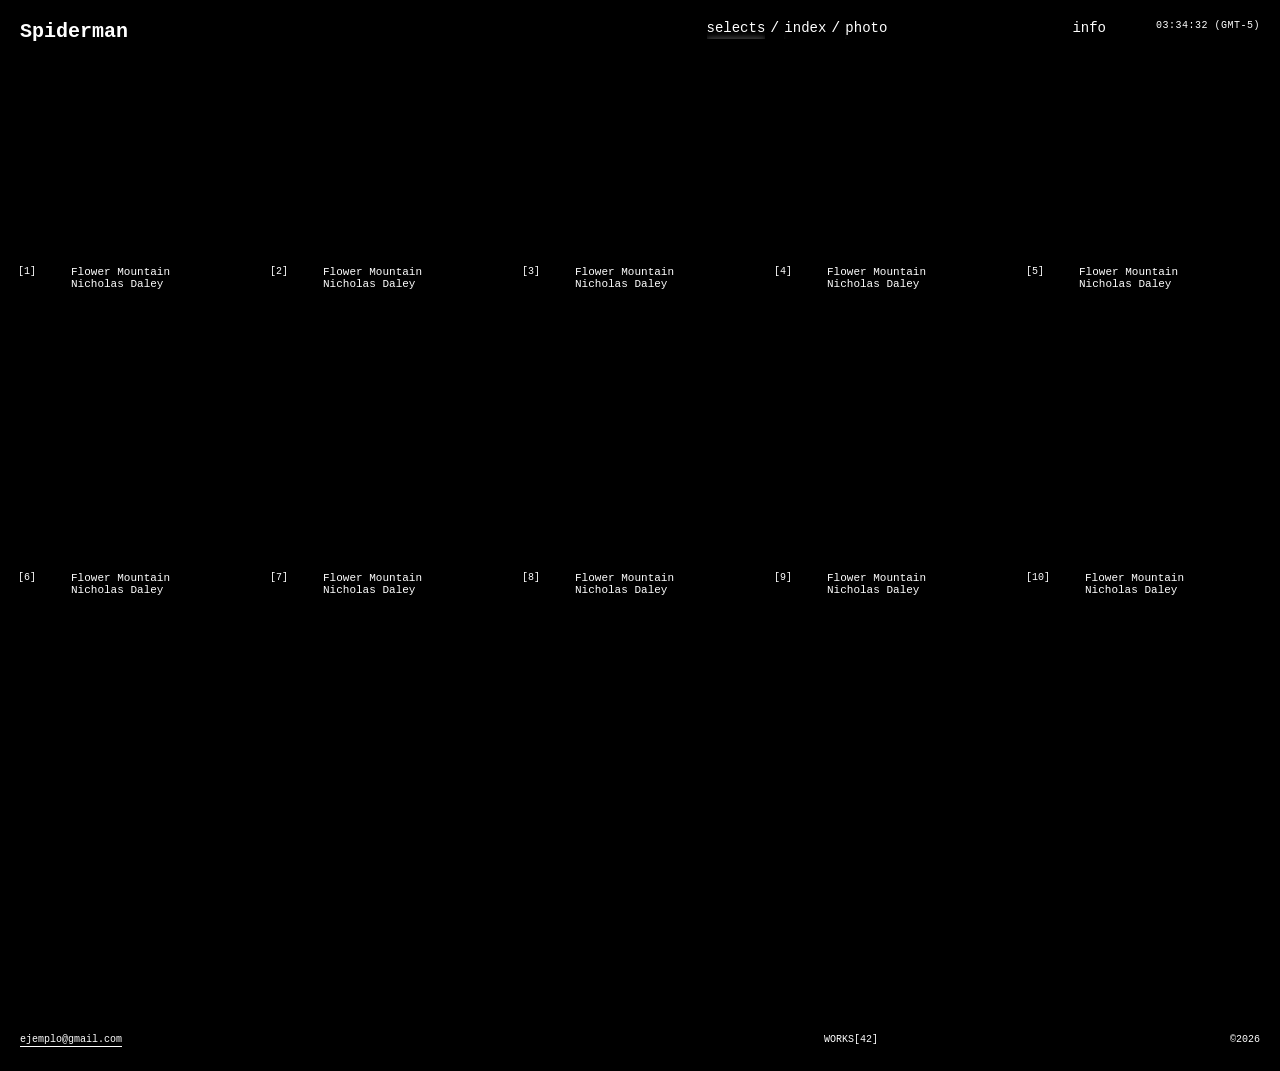
==== commit 810534ba: "se agregaron las animaciones que faltaban" ====
--- a/index.html
+++ b/index.html
@@ -6,6 +6,7 @@
     <title>Spiderman - porfolio</title>
     <link rel="stylesheet" href="css/styles.css" />
     <link rel="stylesheet" href="css/responsive-index.css" />
+    <link rel="stylesheet" href="css/nav.css" />
   </head>
   <body>
     <!-- Menú Hamburguesa -->
@@ -18,7 +19,7 @@
     <!-- Menú Lateral -->
     <nav id="side-menu" class="side-menu">
       <div class="menu-header">
-        <a href="select.html">Spiderman</a>
+        <a href="index.html">Spiderman</a>
         <button id="menu-close" class="menu-close">×</button>
       </div>
       <ul class="menu-nav">
@@ -239,5 +240,6 @@
     <script src="js/clock.js"></script>
     <script src="js/index.js"></script>
     <script src="js/menu-hamburguesa.js"></script>
+    <script src="js/nav-hover.js"></script>
   </body>
 </html>
--- a/css/nav.css
+++ b/css/nav.css
@@ -0,0 +1,54 @@
+/* ── Animación de underline neon en links del nav ── */
+
+/* El li necesita permitir desbordamiento vertical para la línea */
+.nav-right ul li {
+  padding-bottom: 3px;
+}
+
+/* El enlace es el contenedor de recorte */
+.nav-right ul li a {
+  position: relative;
+  display: inline-block;
+  overflow: hidden;
+  padding-bottom: 3px;
+}
+
+/* Línea base: escondida a la izquierda dentro del propio enlace */
+.nav-right ul li a::after {
+  content: '';
+  position: absolute;
+  bottom: 0;
+  left: 0;
+  width: 100%;
+  height: 0.5px;
+  background: currentColor;
+  opacity: 0.8;
+  box-shadow:
+    0 0 4px currentColor,
+    0 0 10px currentColor;
+  transform: translateX(-105%);
+  transition: transform 0.35s cubic-bezier(0.4, 0, 0.2, 1);
+}
+
+/* Página activa: línea siempre visible */
+.nav-right ul li a.nav-active::after {
+  transform: translateX(0);
+  transition: none;
+}
+
+/* Hover: entra desde la izquierda */
+.nav-right ul li a.nav-entering::after {
+  transform: translateX(0);
+  transition: transform 0.35s cubic-bezier(0.4, 0, 0.2, 1);
+}
+
+/* Al quitar el mouse: sale hacia la derecha */
+.nav-right ul li a.nav-leaving::after {
+  transform: translateX(105%);
+  transition: transform 0.35s cubic-bezier(0.4, 0, 0.2, 1);
+}
+
+/* Reset instantáneo sin animación: evita el rebote de regreso a la izquierda */
+.nav-right ul li a.nav-no-transition::after {
+  transition: none !important;
+}
